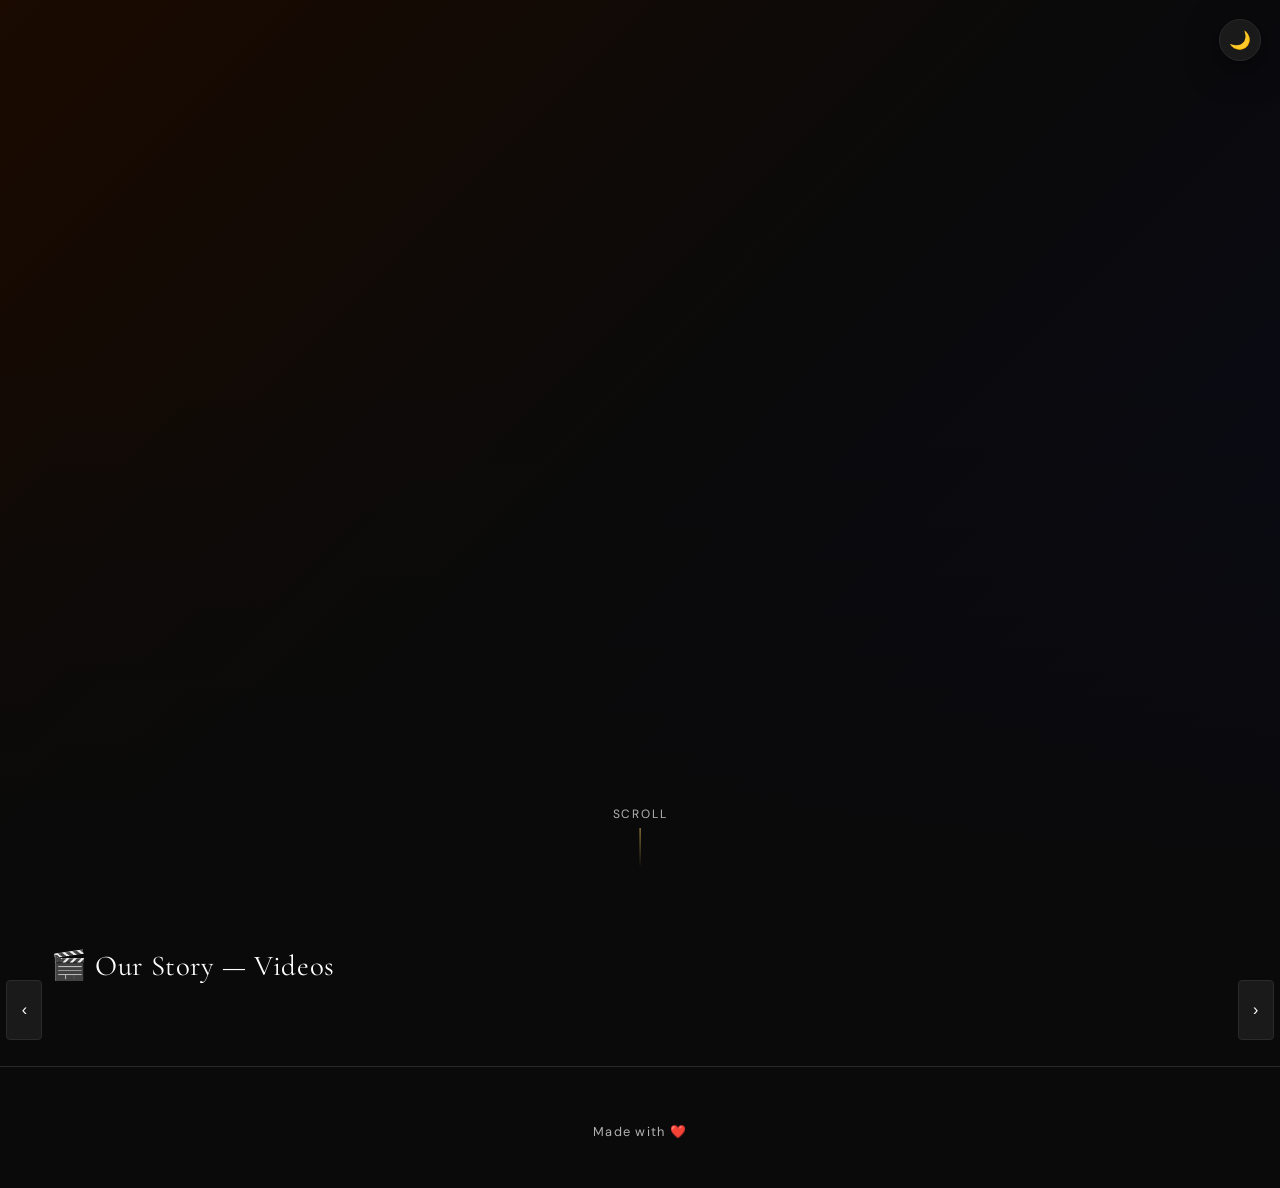
==== index.html @ 2ba0313a "Add files via upload" ====
<!DOCTYPE html>
<html lang="en" data-theme="dark">
<head>
  <meta charset="UTF-8" />
  <meta name="viewport" content="width=device-width, initial-scale=1.0" />
  <title id="page-title">Our Wedding</title>
  <link rel="stylesheet" href="style.css" />
</head>
<body>

  <!-- THEME TOGGLE -->
  <button id="theme-toggle" aria-label="Toggle theme">🌙</button>

  <!-- HERO -->
  <section class="hero">
    <div class="hero-bg">
      <!-- Replace src with your hero image path -->
      <img id="hero-img" src="assets/hero.jpg" alt="" onerror="this.style.display='none'" />
    </div>
    <div class="hero-overlay"></div>
    <div class="hero-content">
      <h1 class="hero-names" id="hero-names"></h1>
      <p class="hero-date" id="hero-date"></p>
      <p class="hero-tagline" id="hero-tagline"></p>
    </div>
    <div class="scroll-hint">Scroll</div>
  </section>

  <!-- VIDEOS ROW -->
  <section class="section" id="videos-section">
    <div class="section-header">
      <h2 class="section-title">🎬 Our Story — Videos</h2>
    </div>
    <div class="scroll-row-wrap">
      <button class="scroll-btn left" data-target="videos-row">&#8249;</button>
      <div class="scroll-row" id="videos-row"></div>
      <button class="scroll-btn right" data-target="videos-row">&#8250;</button>
    </div>
  </section>

  <!-- FUNCTION SECTIONS — injected by app.js -->
  <div id="functions-container"></div>

  <!-- FOOTER -->
  <footer>
    <div class="footer-names" id="footer-names"></div>
    <div id="footer-date"></div>
    <div style="margin-top:0.5rem">Made with ❤️</div>
  </footer>

  <!-- VIDEO MODAL -->
  <div id="video-modal" role="dialog" aria-modal="true">
    <div class="video-modal-inner">
      <button id="vm-close" aria-label="Close video">✕</button>
      <div id="vm-frame"></div>
    </div>
  </div>

  <!-- LIGHTBOX -->
  <div id="lightbox" role="dialog" aria-modal="true">
    <button id="lb-close" aria-label="Close">✕</button>
    <button class="lb-btn" id="lb-prev" aria-label="Previous">&#8249;</button>
    <img id="lb-img" src="" alt="Photo" />
    <button class="lb-btn" id="lb-next" aria-label="Next">&#8250;</button>
    <div id="lb-counter"></div>
  </div>

  <script src="config.js"></script>
  <script src="app.js"></script>
</body>
</html>
---- style.css ----
@import url('https://fonts.googleapis.com/css2?family=Cormorant+Garamond:wght@300;400;600&family=DM+Sans:wght@300;400;500&display=swap');

/* ── THEME VARIABLES ── */
:root {
  --bg-primary: #0a0a0a;
  --bg-secondary: #141414;
  --bg-card: #1a1a1a;
  --text-primary: #ffffff;
  --text-secondary: #b3b3b3;
  --accent: #c9a84c;
  --border: #2a2a2a;
  --overlay: rgba(0,0,0,0.85);
  --shadow: 0 8px 32px rgba(0,0,0,0.5);
  --radius: 8px;
  --transition: 0.3s ease;
}

[data-theme="light"] {
  --bg-primary: #faf9f7;
  --bg-secondary: #f0ece4;
  --bg-card: #ffffff;
  --text-primary: #1a1a1a;
  --text-secondary: #6b6b6b;
  --accent: #c9a84c;
  --border: #e0d8cc;
  --overlay: rgba(0,0,0,0.75);
  --shadow: 0 8px 32px rgba(0,0,0,0.12);
}

/* ── RESET ── */
*, *::before, *::after { box-sizing: border-box; margin: 0; padding: 0; }

html { scroll-behavior: smooth; }

body {
  font-family: 'DM Sans', sans-serif;
  background: var(--bg-primary);
  color: var(--text-primary);
  transition: background var(--transition), color var(--transition);
  overflow-x: hidden;
}

img { display: block; max-width: 100%; }
a { text-decoration: none; color: inherit; }

/* ── THEME TOGGLE ── */
#theme-toggle {
  position: fixed;
  top: 1.2rem;
  right: 1.2rem;
  z-index: 1000;
  background: var(--bg-card);
  border: 1px solid var(--border);
  color: var(--text-primary);
  width: 42px;
  height: 42px;
  border-radius: 50%;
  cursor: pointer;
  font-size: 1.1rem;
  display: flex;
  align-items: center;
  justify-content: center;
  box-shadow: var(--shadow);
  transition: all var(--transition);
}
#theme-toggle:hover { transform: scale(1.1); border-color: var(--accent); }

/* ── HERO ── */
.hero {
  height: 100vh;
  width: 100%;
  position: relative;
  display: flex;
  align-items: center;
  justify-content: center;
  text-align: center;
  overflow: hidden;
}

.hero-bg {
  position: absolute;
  inset: 0;
  background: linear-gradient(135deg, #1a0a00 0%, #0a0a0a 50%, #0a0a1a 100%);
  z-index: 0;
}

.hero-bg img {
  width: 100%;
  height: 100%;
  object-fit: cover;
  object-position: center top;
  opacity: 0.55;
}

.hero-overlay {
  position: absolute;
  inset: 0;
  background: linear-gradient(to bottom, transparent 40%, var(--bg-primary) 100%);
  z-index: 1;
}

.hero-content {
  position: relative;
  z-index: 2;
  padding: 2rem;
  animation: fadeUp 1.2s ease forwards;
}

.hero-names {
  font-family: 'Cormorant Garamond', serif;
  font-size: clamp(2.8rem, 8vw, 6rem);
  font-weight: 300;
  letter-spacing: 0.04em;
  line-height: 1.1;
  color: var(--text-primary);
}

.hero-names span { color: var(--accent); }

.hero-date {
  font-size: clamp(0.85rem, 2vw, 1rem);
  color: var(--text-secondary);
  letter-spacing: 0.25em;
  text-transform: uppercase;
  margin-top: 1rem;
}

.hero-tagline {
  font-family: 'Cormorant Garamond', serif;
  font-size: clamp(1rem, 2.5vw, 1.4rem);
  color: var(--text-secondary);
  margin-top: 0.5rem;
  font-style: italic;
}

.scroll-hint {
  position: absolute;
  bottom: 2rem;
  left: 50%;
  transform: translateX(-50%);
  z-index: 2;
  display: flex;
  flex-direction: column;
  align-items: center;
  gap: 0.4rem;
  color: var(--text-secondary);
  font-size: 0.75rem;
  letter-spacing: 0.15em;
  text-transform: uppercase;
  animation: bounce 2s infinite;
}

.scroll-hint::after {
  content: '';
  width: 1px;
  height: 40px;
  background: linear-gradient(to bottom, var(--accent), transparent);
}

/* ── SECTIONS ── */
.section { padding: 3rem 0; }

.section-header {
  display: flex;
  align-items: center;
  justify-content: space-between;
  padding: 0 4%;
  margin-bottom: 1.2rem;
}

.section-title {
  font-family: 'Cormorant Garamond', serif;
  font-size: clamp(1.3rem, 3vw, 1.8rem);
  font-weight: 400;
  letter-spacing: 0.02em;
}

.section-title .emoji { margin-right: 0.4rem; }

.view-all-link {
  font-size: 0.8rem;
  color: var(--accent);
  letter-spacing: 0.1em;
  text-transform: uppercase;
  border-bottom: 1px solid transparent;
  transition: border-color var(--transition);
}
.view-all-link:hover { border-color: var(--accent); }

/* ── HORIZONTAL SCROLL ROW ── */
.scroll-row-wrap { position: relative; }

.scroll-row {
  display: flex;
  gap: 0.75rem;
  padding: 0.5rem 4%;
  overflow-x: auto;
  scroll-snap-type: x mandatory;
  -webkit-overflow-scrolling: touch;
  scrollbar-width: none;
}
.scroll-row::-webkit-scrollbar { display: none; }

.scroll-btn {
  position: absolute;
  top: 50%;
  transform: translateY(-50%);
  z-index: 10;
  background: var(--bg-card);
  border: 1px solid var(--border);
  color: var(--text-primary);
  width: 36px;
  height: 60px;
  border-radius: 4px;
  cursor: pointer;
  font-size: 1rem;
  transition: all var(--transition);
  display: flex;
  align-items: center;
  justify-content: center;
}
.scroll-btn:hover { background: var(--accent); border-color: var(--accent); color: #000; }
.scroll-btn.left { left: 0.5%; }
.scroll-btn.right { right: 0.5%; }

/* ── CARDS ── */
.card {
  flex: 0 0 auto;
  scroll-snap-align: start;
  border-radius: var(--radius);
  overflow: hidden;
  cursor: pointer;
  position: relative;
  background: var(--bg-card);
  transition: transform var(--transition), box-shadow var(--transition);
}
.card:hover { transform: scale(1.04); box-shadow: var(--shadow); }

/* Video card */
.video-card { width: clamp(220px, 28vw, 360px); }

.video-card .thumb {
  width: 100%;
  aspect-ratio: 16/9;
  object-fit: cover;
}

.video-card .thumb {
  width: 100%;
  height: 180px;
  object-fit: cover;
  background: var(--bg-secondary);
  display: block;
}

.video-card .card-label {
  padding: 0.6rem 0.8rem;
  font-size: 0.85rem;
  color: var(--text-secondary);
  background: var(--bg-card);
}

.video-card .play-icon {
  position: absolute;
  inset: 0;
  display: flex;
  align-items: center;
  justify-content: center;
  background: rgba(0,0,0,0.3);
  opacity: 0;
  transition: opacity var(--transition);
  font-size: 2.5rem;
}
.video-card:hover .play-icon { opacity: 1; }

.video-card .card-label {
  padding: 0.6rem 0.8rem;
  font-size: 0.85rem;
  color: var(--text-secondary);
}

/* Photo card */
.photo-card { width: clamp(150px, 18vw, 240px); }

.photo-card img {
  width: 100%;
  aspect-ratio: 3/4;
  object-fit: cover;
  background: var(--bg-secondary);
}

/* ── PHOTO GRID ── */
.photo-grid {
  display: grid;
  grid-template-columns: repeat(auto-fill, minmax(200px, 1fr));
  gap: 0.5rem;
  padding: 1rem 4%;
}

.grid-item {
  aspect-ratio: 1;
  overflow: hidden;
  border-radius: var(--radius);
  cursor: pointer;
  background: var(--bg-card);
}

.grid-item img {
  width: 100%;
  height: 100%;
  object-fit: cover;
  transition: transform var(--transition);
}
.grid-item:hover img { transform: scale(1.06); }

/* ── VIEW ALL TRIGGER ── */
.view-all-trigger {
  text-align: center;
  padding: 2rem 0 1rem;
  border-top: 1px solid var(--border);
  margin: 1rem 4% 0;
}

.view-all-btn {
  display: inline-flex;
  align-items: center;
  gap: 0.5rem;
  color: var(--accent);
  font-size: 0.9rem;
  letter-spacing: 0.1em;
  text-transform: uppercase;
  cursor: pointer;
  border: 1px solid var(--accent);
  padding: 0.6rem 1.5rem;
  border-radius: 2px;
  transition: all var(--transition);
  background: transparent;
  font-family: 'DM Sans', sans-serif;
}
.view-all-btn:hover { background: var(--accent); color: #000; }

/* ── FULL GRID SECTION ── */
#full-grid-section {
  display: none;
  opacity: 0;
  transition: opacity 0.5s ease;
  padding-top: 2rem;
}
#full-grid-section.visible {
  display: block;
  opacity: 1;
}

.grid-section-title {
  font-family: 'Cormorant Garamond', serif;
  font-size: 1.4rem;
  font-weight: 400;
  padding: 0 4% 1rem;
  color: var(--text-secondary);
  letter-spacing: 0.1em;
  text-transform: uppercase;
}

/* ── LOADING ── */
.loader {
  display: flex;
  justify-content: center;
  padding: 2rem;
}
.loader::after {
  content: '';
  width: 28px;
  height: 28px;
  border: 2px solid var(--border);
  border-top-color: var(--accent);
  border-radius: 50%;
  animation: spin 0.7s linear infinite;
}

.img-placeholder {
  width: 100%;
  height: 100%;
  background: var(--bg-secondary);
  display: flex;
  align-items: center;
  justify-content: center;
  color: var(--text-secondary);
  font-size: 1.5rem;
}

.error-msg {
  text-align: center;
  padding: 2rem;
  color: var(--text-secondary);
  font-size: 0.9rem;
}

/* ── LIGHTBOX ── */
#lightbox {
  display: none;
  position: fixed;
  inset: 0;
  z-index: 2000;
  background: rgba(0,0,0,0.95);
  align-items: center;
  justify-content: center;
}
#lightbox.open { display: flex; }

#lightbox img {
  max-width: 90vw;
  max-height: 88vh;
  object-fit: contain;
  border-radius: 4px;
  animation: fadeIn 0.2s ease;
}

.lb-btn {
  position: absolute;
  top: 50%;
  transform: translateY(-50%);
  background: rgba(255,255,255,0.08);
  border: none;
  color: #fff;
  font-size: 1.5rem;
  width: 48px;
  height: 80px;
  cursor: pointer;
  border-radius: 4px;
  transition: background var(--transition);
  display: flex;
  align-items: center;
  justify-content: center;
}
.lb-btn:hover { background: rgba(255,255,255,0.18); }
#lb-prev { left: 1rem; }
#lb-next { right: 1rem; }

#lb-close {
  position: absolute;
  top: 1rem;
  right: 1rem;
  background: none;
  border: none;
  color: #fff;
  font-size: 1.6rem;
  cursor: pointer;
  opacity: 0.7;
  transition: opacity var(--transition);
}
#lb-close:hover { opacity: 1; }

#lb-counter {
  position: absolute;
  bottom: 1.2rem;
  left: 50%;
  transform: translateX(-50%);
  font-size: 0.8rem;
  color: var(--text-secondary);
  letter-spacing: 0.1em;
}

/* ── VIDEO MODAL ── */
#video-modal {
  display: none;
  position: fixed;
  inset: 0;
  z-index: 2000;
  background: rgba(0,0,0,0.95);
  align-items: center;
  justify-content: center;
}
#video-modal.open { display: flex; }

.video-modal-inner {
  width: min(92vw, 1100px);
  aspect-ratio: 16/9;
  position: relative;
  border-radius: var(--radius);
  overflow: hidden;
  animation: fadeIn 0.2s ease;
}

.video-modal-inner iframe {
  position: absolute;
  top: 0;
  left: 0;
  width: 100%;
  height: 100%;
  border: none;
}

#vm-close {
  position: absolute;
  top: -2.5rem;
  right: 0;
  background: none;
  border: none;
  color: #fff;
  font-size: 1.6rem;
  cursor: pointer;
  opacity: 0.7;
  transition: opacity var(--transition);
}
#vm-close:hover { opacity: 1; }

/* ── FUNCTION PAGE HERO ── */
.fn-hero {
  padding: 5rem 4% 2rem;
  display: flex;
  align-items: center;
  gap: 1rem;
  border-bottom: 1px solid var(--border);
}

.fn-back {
  color: var(--text-secondary);
  font-size: 0.85rem;
  letter-spacing: 0.1em;
  text-transform: uppercase;
  display: flex;
  align-items: center;
  gap: 0.3rem;
  transition: color var(--transition);
  cursor: pointer;
  background: none;
  border: none;
  font-family: 'DM Sans', sans-serif;
}
.fn-back:hover { color: var(--accent); }

.fn-title {
  font-family: 'Cormorant Garamond', serif;
  font-size: clamp(2rem, 5vw, 3.5rem);
  font-weight: 300;
  flex: 1;
  text-align: center;
}

/* ── FEATURED GRID ── */
.featured-grid {
  display: grid;
  grid-template-columns: repeat(3, 1fr);
  gap: 0.5rem;
  padding: 1.5rem 4%;
}

.featured-grid .grid-item { aspect-ratio: 4/3; }

/* ── FOOTER ── */
footer {
  text-align: center;
  padding: 3rem 1rem;
  border-top: 1px solid var(--border);
  color: var(--text-secondary);
  font-size: 0.8rem;
  letter-spacing: 0.1em;
}
footer .footer-names {
  font-family: 'Cormorant Garamond', serif;
  font-size: 1.3rem;
  color: var(--accent);
  margin-bottom: 0.5rem;
}

/* ── ANIMATIONS ── */
@keyframes fadeUp {
  from { opacity: 0; transform: translateY(30px); }
  to   { opacity: 1; transform: translateY(0); }
}
@keyframes fadeIn {
  from { opacity: 0; }
  to   { opacity: 1; }
}
@keyframes spin {
  to { transform: rotate(360deg); }
}
@keyframes bounce {
  0%, 100% { transform: translateX(-50%) translateY(0); }
  50%       { transform: translateX(-50%) translateY(8px); }
}

/* ── RESPONSIVE ── */
@media (max-width: 768px) {
  .featured-grid { grid-template-columns: repeat(2, 1fr); }
  .photo-grid { grid-template-columns: repeat(2, 1fr); }
  .scroll-btn { display: none; }
  #lb-prev { left: 0.3rem; }
  #lb-next { right: 0.3rem; }
}

@media (max-width: 480px) {
  .section-header { padding: 0 3%; }
  .scroll-row { padding: 0.5rem 3%; }
  .photo-grid { grid-template-columns: repeat(2, 1fr); gap: 0.3rem; }
  .featured-grid { grid-template-columns: repeat(2, 1fr); }
}
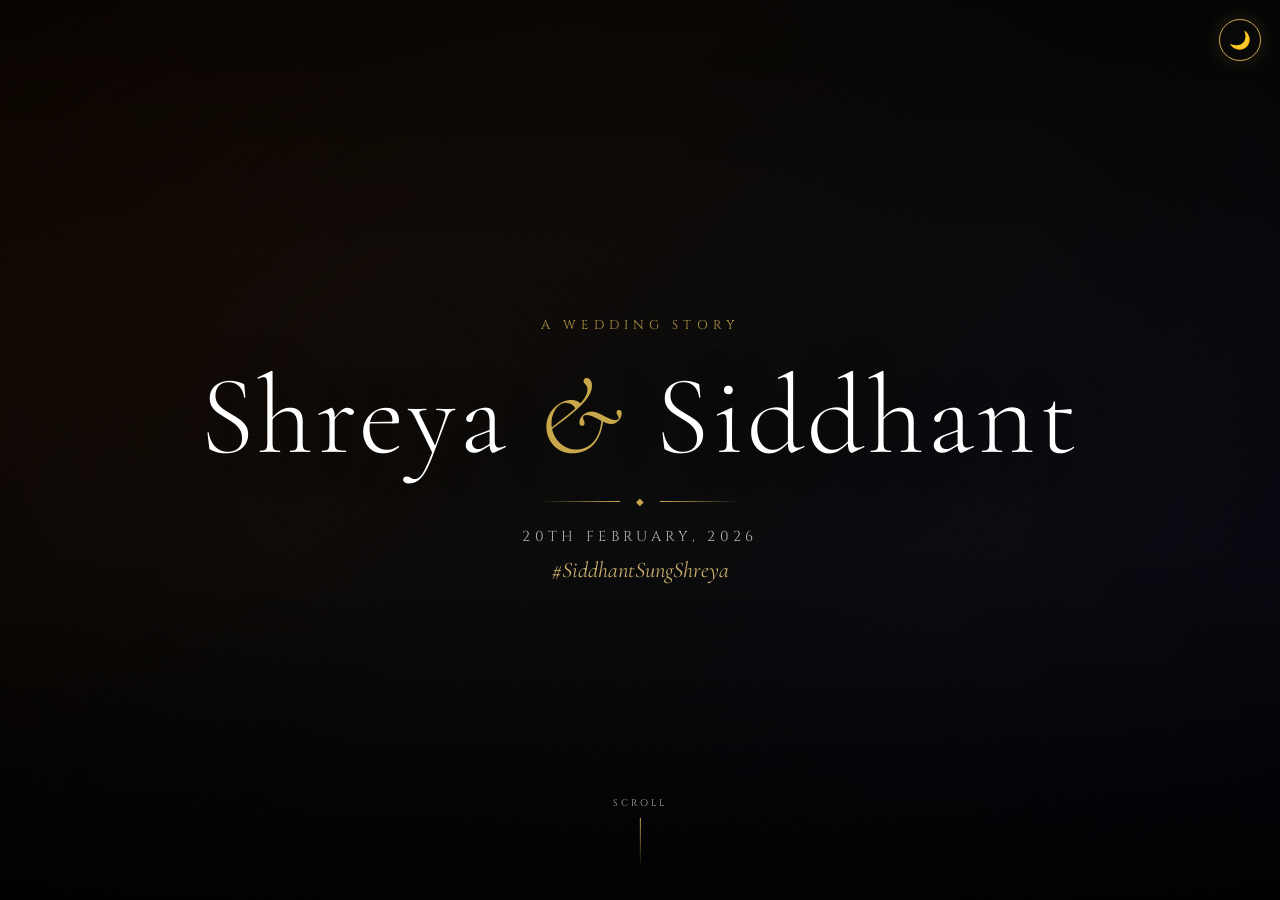
==== commit 622ff051: "Update index.html" ====
--- a/index.html
+++ b/index.html
@@ -6,47 +6,75 @@
   <title id="page-title">Our Wedding</title>
   <link rel="stylesheet" href="style.css" />
 </head>
-<body>
+<body class="snap-page">
 
   <!-- THEME TOGGLE -->
   <button id="theme-toggle" aria-label="Toggle theme">🌙</button>
 
-  <!-- HERO -->
-  <section class="hero">
-    <div class="hero-bg">
-      <!-- Replace src with your hero image path -->
-      <img id="hero-img" src="assets/hero.jpg" alt="" onerror="this.style.display='none'" />
-    </div>
-    <div class="hero-overlay"></div>
-    <div class="hero-content">
-      <h1 class="hero-names" id="hero-names"></h1>
-      <p class="hero-date" id="hero-date"></p>
-      <p class="hero-tagline" id="hero-tagline"></p>
-    </div>
-    <div class="scroll-hint">Scroll</div>
-  </section>
+  <!-- SNAP CONTAINER -->
+  <div id="snap-container">
 
-  <!-- VIDEOS ROW -->
-  <section class="section" id="videos-section">
-    <div class="section-header">
-      <h2 class="section-title">🎬 Our Story — Videos</h2>
-    </div>
-    <div class="scroll-row-wrap">
-      <button class="scroll-btn left" data-target="videos-row">&#8249;</button>
-      <div class="scroll-row" id="videos-row"></div>
-      <button class="scroll-btn right" data-target="videos-row">&#8250;</button>
-    </div>
-  </section>
+    <!-- SNAP 1: HERO -->
+    <section class="snap-section hero" id="hero-section">
+      <div class="hero-bg">
+        <img id="hero-img" src="assets/hero.JPG" alt="" onerror="this.style.display='none'" />
+      </div>
+      <div class="hero-overlay"></div>
+      <div class="hero-content">
+        <div class="hero-eyebrow">A Wedding Story</div>
+        <h1 class="hero-names" id="hero-names"></h1>
+        <div class="hero-divider"><span></span><span class="diamond">◆</span><span></span></div>
+        <p class="hero-date" id="hero-date"></p>
+        <p class="hero-tagline" id="hero-tagline"></p>
+      </div>
+      <div class="scroll-hint">
+        <span>Scroll</span>
+        <div class="scroll-line"></div>
+      </div>
+    </section>
 
-  <!-- FUNCTION SECTIONS — injected by app.js -->
-  <div id="functions-container"></div>
+    <!-- SNAP 2: TEASER -->
+    <section class="snap-section teaser-section" id="teaser-section">
+      <div class="teaser-content">
+        <div class="teaser-label">✦ Our Wedding Teaser ✦</div>
+        <div class="teaser-video-wrap" id="teaser-video-wrap"></div>
+        <div class="scroll-hint" style="position:relative;bottom:auto;left:auto;transform:none;margin-top:2rem;align-self:center;">
+          <span>Continue</span>
+          <div class="scroll-line"></div>
+        </div>
+      </div>
+    </section>
 
-  <!-- FOOTER -->
-  <footer>
-    <div class="footer-names" id="footer-names"></div>
-    <div id="footer-date"></div>
-    <div style="margin-top:0.5rem">Made with ❤️</div>
-  </footer>
+    <!-- SNAP 3: MAIN CONTENT (scrollable internally) -->
+    <section class="snap-section content-section" id="content-section">
+
+      <div class="section" id="videos-section">
+        <div class="section-header">
+          <h2 class="section-title">
+            <img src="https://fonts.gstatic.com/s/e/notoemoji/latest/1f3ac/512.gif" class="hd-emoji" alt="🎬">
+            Our Story — Videos
+          </h2>
+          <a href="videos.html" class="view-all-link">View All →</a>
+        </div>
+        <div class="scroll-row-wrap">
+          <button class="scroll-btn left" data-target="videos-row">&#8249;</button>
+          <div class="scroll-row" id="videos-row"></div>
+          <button class="scroll-btn right" data-target="videos-row">&#8250;</button>
+        </div>
+      </div>
+
+      <div id="functions-container"></div>
+
+      <footer>
+        <div class="footer-ornament">◆ ◆ ◆</div>
+        <div class="footer-names" id="footer-names"></div>
+        <div id="footer-date"></div>
+        <div class="footer-credit">Made with ❤️</div>
+      </footer>
+
+    </section>
+
+  </div>
 
   <!-- VIDEO MODAL -->
   <div id="video-modal" role="dialog" aria-modal="true">
--- a/style.css
+++ b/style.css
@@ -1,4 +1,4 @@
-@import url('https://fonts.googleapis.com/css2?family=Cormorant+Garamond:wght@300;400;600&family=DM+Sans:wght@300;400;500&display=swap');
+@import url('https://fonts.googleapis.com/css2?family=Cormorant+Garamond:ital,wght@0,300;0,400;0,600;1,300;1,400&family=DM+Sans:wght@300;400;500&family=Cinzel:wght@400;600&display=swap');
 
 /* ── THEME VARIABLES ── */
 :root {
@@ -8,11 +8,13 @@
   --text-primary: #ffffff;
   --text-secondary: #b3b3b3;
   --accent: #c9a84c;
+  --accent-light: #e8c97a;
   --border: #2a2a2a;
   --overlay: rgba(0,0,0,0.85);
   --shadow: 0 8px 32px rgba(0,0,0,0.5);
   --radius: 8px;
   --transition: 0.3s ease;
+  --grain: url("data:image/svg+xml,%3Csvg viewBox='0 0 256 256' xmlns='http://www.w3.org/2000/svg'%3E%3Cfilter id='noise'%3E%3CfeTurbulence type='fractalNoise' baseFrequency='0.9' numOctaves='4' stitchTiles='stitch'/%3E%3C/filter%3E%3Crect width='100%25' height='100%25' filter='url(%23noise)' opacity='0.03'/%3E%3C/svg%3E");
 }
 
 [data-theme="light"] {
@@ -22,6 +24,7 @@
   --text-primary: #1a1a1a;
   --text-secondary: #6b6b6b;
   --accent: #c9a84c;
+  --accent-light: #a07830;
   --border: #e0d8cc;
   --overlay: rgba(0,0,0,0.75);
   --shadow: 0 8px 32px rgba(0,0,0,0.12);
@@ -29,7 +32,6 @@
 
 /* ── RESET ── */
 *, *::before, *::after { box-sizing: border-box; margin: 0; padding: 0; }
-
 html { scroll-behavior: smooth; }
 
 body {
@@ -38,10 +40,51 @@
   color: var(--text-primary);
   transition: background var(--transition), color var(--transition);
   overflow-x: hidden;
+  overflow-y: auto;
+}
+
+body.snap-page {
+  overflow: hidden;
 }
 
 img { display: block; max-width: 100%; }
 a { text-decoration: none; color: inherit; }
+
+/* ── HD EMOJI ── */
+.hd-emoji {
+  width: 1.4em;
+  height: 1.4em;
+  vertical-align: middle;
+  display: inline-block;
+  image-rendering: crisp-edges;
+}
+
+/* ── SNAP CONTAINER ── */
+#snap-container {
+  height: 100vh;
+  overflow-y: scroll;
+  scroll-snap-type: y mandatory;
+  scroll-behavior: smooth;
+  -webkit-overflow-scrolling: touch;
+}
+
+.snap-section {
+  scroll-snap-align: start;
+  scroll-snap-stop: always;
+  height: 100vh;
+  position: relative;
+}
+
+/* Content section overrides to allow internal scroll */
+.content-section {
+  height: 100vh;
+  overflow-y: auto;
+  scroll-snap-align: start;
+  scrollbar-width: thin;
+  scrollbar-color: var(--accent) transparent;
+}
+.content-section::-webkit-scrollbar { width: 4px; }
+.content-section::-webkit-scrollbar-thumb { background: var(--accent); border-radius: 2px; }
 
 /* ── THEME TOGGLE ── */
 #theme-toggle {
@@ -49,8 +92,9 @@
   top: 1.2rem;
   right: 1.2rem;
   z-index: 1000;
-  background: var(--bg-card);
-  border: 1px solid var(--border);
+  background: rgba(10,10,10,0.7);
+  backdrop-filter: blur(10px);
+  border: 1px solid var(--accent);
   color: var(--text-primary);
   width: 42px;
   height: 42px;
@@ -60,16 +104,13 @@
   display: flex;
   align-items: center;
   justify-content: center;
-  box-shadow: var(--shadow);
+  box-shadow: 0 0 20px rgba(201,168,76,0.2);
   transition: all var(--transition);
 }
-#theme-toggle:hover { transform: scale(1.1); border-color: var(--accent); }
+#theme-toggle:hover { transform: scale(1.1); box-shadow: 0 0 30px rgba(201,168,76,0.4); }
 
 /* ── HERO ── */
 .hero {
-  height: 100vh;
-  width: 100%;
-  position: relative;
   display: flex;
   align-items: center;
   justify-content: center;
@@ -82,20 +123,31 @@
   inset: 0;
   background: linear-gradient(135deg, #1a0a00 0%, #0a0a0a 50%, #0a0a1a 100%);
   z-index: 0;
+}
+
+.hero-bg::after {
+  content: '';
+  position: absolute;
+  inset: 0;
+  background: var(--grain);
+  opacity: 0.4;
+  pointer-events: none;
 }
 
 .hero-bg img {
   width: 100%;
   height: 100%;
   object-fit: cover;
-  object-position: center top;
+  object-position: center 25%;
   opacity: 0.55;
 }
 
 .hero-overlay {
   position: absolute;
   inset: 0;
-  background: linear-gradient(to bottom, transparent 40%, var(--bg-primary) 100%);
+  background: 
+    linear-gradient(to bottom, rgba(0,0,0,0.3) 0%, transparent 30%, transparent 60%, rgba(0,0,0,0.8) 100%),
+    radial-gradient(ellipse at center, transparent 40%, rgba(0,0,0,0.5) 100%);
   z-index: 1;
 }
 
@@ -103,36 +155,70 @@
   position: relative;
   z-index: 2;
   padding: 2rem;
-  animation: fadeUp 1.2s ease forwards;
+  animation: fadeUp 1.4s cubic-bezier(0.16,1,0.3,1) forwards;
+}
+
+.hero-eyebrow {
+  font-family: 'Cinzel', serif;
+  font-size: clamp(0.6rem, 1.5vw, 0.8rem);
+  letter-spacing: 0.4em;
+  text-transform: uppercase;
+  color: var(--accent);
+  margin-bottom: 1.5rem;
+  opacity: 0.9;
 }
 
 .hero-names {
   font-family: 'Cormorant Garamond', serif;
-  font-size: clamp(2.8rem, 8vw, 6rem);
+  font-size: clamp(3rem, 9vw, 7rem);
   font-weight: 300;
-  letter-spacing: 0.04em;
-  line-height: 1.1;
+  letter-spacing: 0.03em;
+  line-height: 1.05;
   color: var(--text-primary);
-}
-
-.hero-names span { color: var(--accent); }
+  text-shadow: 0 2px 40px rgba(0,0,0,0.5);
+}
+
+.hero-names span { color: var(--accent); font-style: italic; }
+
+.hero-divider {
+  display: flex;
+  align-items: center;
+  justify-content: center;
+  gap: 1rem;
+  margin: 1.2rem 0;
+}
+.hero-divider span:not(.diamond) {
+  width: 80px;
+  height: 1px;
+  background: linear-gradient(to right, transparent, var(--accent));
+}
+.hero-divider span:last-child {
+  background: linear-gradient(to left, transparent, var(--accent));
+}
+.diamond {
+  color: var(--accent);
+  font-size: 0.6rem;
+  letter-spacing: 0;
+}
 
 .hero-date {
-  font-size: clamp(0.85rem, 2vw, 1rem);
-  color: var(--text-secondary);
-  letter-spacing: 0.25em;
-  text-transform: uppercase;
-  margin-top: 1rem;
+  font-family: 'Cinzel', serif;
+  font-size: clamp(0.7rem, 1.8vw, 0.9rem);
+  color: var(--text-secondary);
+  letter-spacing: 0.3em;
+  text-transform: uppercase;
 }
 
 .hero-tagline {
   font-family: 'Cormorant Garamond', serif;
   font-size: clamp(1rem, 2.5vw, 1.4rem);
-  color: var(--text-secondary);
-  margin-top: 0.5rem;
+  color: var(--accent-light);
+  margin-top: 0.6rem;
   font-style: italic;
-}
-
+  opacity: 0.85;
+}
+
+/* ── SCROLL HINT ── */
 .scroll-hint {
   position: absolute;
   bottom: 2rem;
@@ -142,23 +228,84 @@
   display: flex;
   flex-direction: column;
   align-items: center;
-  gap: 0.4rem;
-  color: var(--text-secondary);
-  font-size: 0.75rem;
-  letter-spacing: 0.15em;
-  text-transform: uppercase;
-  animation: bounce 2s infinite;
-}
-
-.scroll-hint::after {
+  gap: 0.5rem;
+  color: var(--text-secondary);
+  font-family: 'Cinzel', serif;
+  font-size: 0.6rem;
+  letter-spacing: 0.3em;
+  text-transform: uppercase;
+  animation: bounce 2.5s infinite;
+}
+
+.scroll-line {
+  width: 1px;
+  height: 50px;
+  background: linear-gradient(to bottom, var(--accent), transparent);
+}
+
+/* ── TEASER SECTION ── */
+.teaser-section {
+  display: flex;
+  align-items: center;
+  justify-content: center;
+  background: var(--bg-primary);
+  overflow: hidden;
+}
+
+.teaser-section::before {
   content: '';
-  width: 1px;
-  height: 40px;
-  background: linear-gradient(to bottom, var(--accent), transparent);
+  position: absolute;
+  inset: 0;
+  background: 
+    radial-gradient(ellipse at 20% 50%, rgba(201,168,76,0.05) 0%, transparent 60%),
+    radial-gradient(ellipse at 80% 50%, rgba(201,168,76,0.03) 0%, transparent 60%);
+  pointer-events: none;
+}
+
+.teaser-content {
+  position: relative;
+  z-index: 2;
+  width: min(90vw, 960px);
+  display: flex;
+  flex-direction: column;
+  align-items: center;
+  gap: 1.2rem;
+}
+
+.teaser-label {
+  font-family: 'Cinzel', serif;
+  font-size: clamp(0.6rem, 1.5vw, 0.75rem);
+  letter-spacing: 0.4em;
+  text-transform: uppercase;
+  color: var(--accent);
+}
+
+.teaser-title {
+  font-family: 'Cormorant Garamond', serif;
+  font-size: clamp(1.8rem, 4vw, 3rem);
+  font-weight: 300;
+  font-style: italic;
+  color: var(--text-primary);
+  text-align: center;
+}
+
+.teaser-video-wrap {
+  width: 100%;
+  aspect-ratio: 16/9;
+  border-radius: var(--radius);
+  overflow: hidden;
+  border: 1px solid var(--border);
+  box-shadow: 0 20px 60px rgba(0,0,0,0.6), 0 0 0 1px rgba(201,168,76,0.1);
+}
+
+.teaser-video-wrap iframe {
+  width: 100%;
+  height: 100%;
+  border: none;
 }
 
 /* ── SECTIONS ── */
-.section { padding: 3rem 0; }
+.section { padding: 2.5rem 0; }
 
 .section-header {
   display: flex;
@@ -172,23 +319,34 @@
   font-family: 'Cormorant Garamond', serif;
   font-size: clamp(1.3rem, 3vw, 1.8rem);
   font-weight: 400;
-  letter-spacing: 0.02em;
-}
-
-.section-title .emoji { margin-right: 0.4rem; }
+  letter-spacing: 0.05em;
+  display: flex;
+  align-items: center;
+  gap: 0.5rem;
+}
+
+.section-emoji {
+  font-size: 1.2em;
+  image-rendering: crisp-edges;
+}
 
 .view-all-link {
-  font-size: 0.8rem;
+  font-family: 'Cinzel', serif;
+  font-size: 0.65rem;
   color: var(--accent);
-  letter-spacing: 0.1em;
+  letter-spacing: 0.2em;
   text-transform: uppercase;
   border-bottom: 1px solid transparent;
   transition: border-color var(--transition);
+  padding-bottom: 2px;
 }
 .view-all-link:hover { border-color: var(--accent); }
 
 /* ── HORIZONTAL SCROLL ROW ── */
-.scroll-row-wrap { position: relative; }
+.scroll-row-wrap {
+  position: relative;
+  padding: 0 40px;
+}
 
 .scroll-row {
   display: flex;
@@ -206,22 +364,23 @@
   top: 50%;
   transform: translateY(-50%);
   z-index: 10;
-  background: var(--bg-card);
-  border: 1px solid var(--border);
-  color: var(--text-primary);
+  background: rgba(10,10,10,0.8);
+  backdrop-filter: blur(10px);
+  border: 1px solid var(--accent);
+  color: var(--accent);
   width: 36px;
   height: 60px;
   border-radius: 4px;
   cursor: pointer;
-  font-size: 1rem;
+  font-size: 1.2rem;
   transition: all var(--transition);
-  display: flex;
-  align-items: center;
-  justify-content: center;
-}
-.scroll-btn:hover { background: var(--accent); border-color: var(--accent); color: #000; }
-.scroll-btn.left { left: 0.5%; }
-.scroll-btn.right { right: 0.5%; }
+  display: none;
+  align-items: center;
+  justify-content: center;
+}
+.scroll-btn:hover { background: var(--accent); color: #000; }
+.scroll-btn.left { left: 0; }
+.scroll-btn.right { right: 0; }
 
 /* ── CARDS ── */
 .card {
@@ -233,31 +392,21 @@
   position: relative;
   background: var(--bg-card);
   transition: transform var(--transition), box-shadow var(--transition);
-}
-.card:hover { transform: scale(1.04); box-shadow: var(--shadow); }
-
-/* Video card */
-.video-card { width: clamp(220px, 28vw, 360px); }
+  border: 1px solid var(--border);
+}
+.card:hover {
+  transform: scale(1.03) translateY(-2px);
+  box-shadow: 0 12px 40px rgba(0,0,0,0.5), 0 0 0 1px rgba(201,168,76,0.2);
+}
+
+.video-card { width: clamp(180px, 22vw, 280px); aspect-ratio: 16/9; position: relative; }
 
 .video-card .thumb {
   width: 100%;
-  aspect-ratio: 16/9;
-  object-fit: cover;
-}
-
-.video-card .thumb {
-  width: 100%;
-  height: 180px;
+  height: 100%;
   object-fit: cover;
   background: var(--bg-secondary);
   display: block;
-}
-
-.video-card .card-label {
-  padding: 0.6rem 0.8rem;
-  font-size: 0.85rem;
-  color: var(--text-secondary);
-  background: var(--bg-card);
 }
 
 .video-card .play-icon {
@@ -274,12 +423,17 @@
 .video-card:hover .play-icon { opacity: 1; }
 
 .video-card .card-label {
+  position: absolute;
+  bottom: 0;
+  left: 0;
+  right: 0;
   padding: 0.6rem 0.8rem;
-  font-size: 0.85rem;
-  color: var(--text-secondary);
-}
-
-/* Photo card */
+  font-family: 'DM Sans', sans-serif;
+  font-size: 0.8rem;
+  color: #fff;
+  background: linear-gradient(transparent, rgba(0,0,0,0.85));
+}
+
 .photo-card { width: clamp(150px, 18vw, 240px); }
 
 .photo-card img {
@@ -303,15 +457,16 @@
   border-radius: var(--radius);
   cursor: pointer;
   background: var(--bg-card);
+  border: 1px solid var(--border);
 }
 
 .grid-item img {
   width: 100%;
   height: 100%;
   object-fit: cover;
-  transition: transform var(--transition);
-}
-.grid-item:hover img { transform: scale(1.06); }
+  transition: transform 0.4s ease;
+}
+.grid-item:hover img { transform: scale(1.07); }
 
 /* ── VIEW ALL TRIGGER ── */
 .view-all-trigger {
@@ -326,16 +481,16 @@
   align-items: center;
   gap: 0.5rem;
   color: var(--accent);
-  font-size: 0.9rem;
-  letter-spacing: 0.1em;
+  font-family: 'Cinzel', serif;
+  font-size: 0.75rem;
+  letter-spacing: 0.2em;
   text-transform: uppercase;
   cursor: pointer;
   border: 1px solid var(--accent);
-  padding: 0.6rem 1.5rem;
+  padding: 0.7rem 2rem;
   border-radius: 2px;
   transition: all var(--transition);
   background: transparent;
-  font-family: 'DM Sans', sans-serif;
 }
 .view-all-btn:hover { background: var(--accent); color: #000; }
 
@@ -346,35 +501,28 @@
   transition: opacity 0.5s ease;
   padding-top: 2rem;
 }
-#full-grid-section.visible {
-  display: block;
-  opacity: 1;
-}
+#full-grid-section.visible { display: block; opacity: 1; }
 
 .grid-section-title {
-  font-family: 'Cormorant Garamond', serif;
-  font-size: 1.4rem;
+  font-family: 'Cinzel', serif;
+  font-size: 0.8rem;
   font-weight: 400;
   padding: 0 4% 1rem;
   color: var(--text-secondary);
-  letter-spacing: 0.1em;
+  letter-spacing: 0.3em;
   text-transform: uppercase;
 }
 
 /* ── LOADING ── */
-.loader {
-  display: flex;
-  justify-content: center;
-  padding: 2rem;
-}
+.loader { display: flex; justify-content: center; padding: 2rem; }
 .loader::after {
   content: '';
   width: 28px;
   height: 28px;
-  border: 2px solid var(--border);
+  border: 1px solid var(--border);
   border-top-color: var(--accent);
   border-radius: 50%;
-  animation: spin 0.7s linear infinite;
+  animation: spin 0.8s linear infinite;
 }
 
 .img-placeholder {
@@ -392,7 +540,9 @@
   text-align: center;
   padding: 2rem;
   color: var(--text-secondary);
-  font-size: 0.9rem;
+  font-size: 0.85rem;
+  font-family: 'Cinzel', serif;
+  letter-spacing: 0.1em;
 }
 
 /* ── LIGHTBOX ── */
@@ -401,7 +551,7 @@
   position: fixed;
   inset: 0;
   z-index: 2000;
-  background: rgba(0,0,0,0.95);
+  background: rgba(0,0,0,0.97);
   align-items: center;
   justify-content: center;
 }
@@ -412,27 +562,29 @@
   max-height: 88vh;
   object-fit: contain;
   border-radius: 4px;
-  animation: fadeIn 0.2s ease;
+  animation: fadeIn 0.25s ease;
+  box-shadow: 0 0 80px rgba(0,0,0,0.8);
 }
 
 .lb-btn {
   position: absolute;
   top: 50%;
   transform: translateY(-50%);
-  background: rgba(255,255,255,0.08);
-  border: none;
+  background: rgba(255,255,255,0.05);
+  backdrop-filter: blur(10px);
+  border: 1px solid rgba(255,255,255,0.1);
   color: #fff;
-  font-size: 1.5rem;
-  width: 48px;
-  height: 80px;
+  font-size: 1.8rem;
+  width: 52px;
+  height: 90px;
   cursor: pointer;
   border-radius: 4px;
-  transition: background var(--transition);
-  display: flex;
-  align-items: center;
-  justify-content: center;
-}
-.lb-btn:hover { background: rgba(255,255,255,0.18); }
+  transition: all var(--transition);
+  display: flex;
+  align-items: center;
+  justify-content: center;
+}
+.lb-btn:hover { background: rgba(201,168,76,0.2); border-color: var(--accent); color: var(--accent); }
 #lb-prev { left: 1rem; }
 #lb-next { right: 1rem; }
 
@@ -445,19 +597,34 @@
   color: #fff;
   font-size: 1.6rem;
   cursor: pointer;
-  opacity: 0.7;
+  opacity: 0.5;
   transition: opacity var(--transition);
+  font-family: 'DM Sans', sans-serif;
 }
 #lb-close:hover { opacity: 1; }
 
+#lb-download {
+  position: absolute;
+  top: 1rem;
+  right: 3.5rem;
+  color: #fff;
+  font-size: 1.2rem;
+  opacity: 0.5;
+  transition: opacity var(--transition);
+  cursor: pointer;
+  text-decoration: none;
+}
+#lb-download:hover { opacity: 1; }
+
 #lb-counter {
   position: absolute;
-  bottom: 1.2rem;
+  bottom: 1.5rem;
   left: 50%;
   transform: translateX(-50%);
-  font-size: 0.8rem;
-  color: var(--text-secondary);
-  letter-spacing: 0.1em;
+  font-family: 'Cinzel', serif;
+  font-size: 0.65rem;
+  color: var(--text-secondary);
+  letter-spacing: 0.3em;
 }
 
 /* ── VIDEO MODAL ── */
@@ -466,7 +633,7 @@
   position: fixed;
   inset: 0;
   z-index: 2000;
-  background: rgba(0,0,0,0.95);
+  background: rgba(0,0,0,0.97);
   align-items: center;
   justify-content: center;
 }
@@ -478,15 +645,14 @@
   position: relative;
   border-radius: var(--radius);
   overflow: hidden;
-  animation: fadeIn 0.2s ease;
+  animation: fadeIn 0.25s ease;
+  box-shadow: 0 0 80px rgba(0,0,0,0.8), 0 0 0 1px rgba(201,168,76,0.1);
 }
 
 .video-modal-inner iframe {
   position: absolute;
-  top: 0;
-  left: 0;
-  width: 100%;
-  height: 100%;
+  top: 0; left: 0;
+  width: 100%; height: 100%;
   border: none;
 }
 
@@ -499,33 +665,34 @@
   color: #fff;
   font-size: 1.6rem;
   cursor: pointer;
-  opacity: 0.7;
+  opacity: 0.5;
   transition: opacity var(--transition);
 }
 #vm-close:hover { opacity: 1; }
 
-/* ── FUNCTION PAGE HERO ── */
+/* ── FUNCTION PAGE ── */
 .fn-hero {
   padding: 5rem 4% 2rem;
   display: flex;
   align-items: center;
   gap: 1rem;
   border-bottom: 1px solid var(--border);
+  background: linear-gradient(to bottom, var(--bg-secondary), transparent);
 }
 
 .fn-back {
-  color: var(--text-secondary);
-  font-size: 0.85rem;
-  letter-spacing: 0.1em;
-  text-transform: uppercase;
-  display: flex;
-  align-items: center;
-  gap: 0.3rem;
+  font-family: 'Cinzel', serif;
+  font-size: 0.65rem;
+  color: var(--text-secondary);
+  letter-spacing: 0.2em;
+  text-transform: uppercase;
+  display: flex;
+  align-items: center;
+  gap: 0.4rem;
   transition: color var(--transition);
   cursor: pointer;
   background: none;
   border: none;
-  font-family: 'DM Sans', sans-serif;
 }
 .fn-back:hover { color: var(--accent); }
 
@@ -535,6 +702,7 @@
   font-weight: 300;
   flex: 1;
   text-align: center;
+  letter-spacing: 0.05em;
 }
 
 /* ── FEATURED GRID ── */
@@ -544,7 +712,6 @@
   gap: 0.5rem;
   padding: 1.5rem 4%;
 }
-
 .featured-grid .grid-item { aspect-ratio: 4/3; }
 
 /* ── FOOTER ── */
@@ -553,31 +720,52 @@
   padding: 3rem 1rem;
   border-top: 1px solid var(--border);
   color: var(--text-secondary);
-  font-size: 0.8rem;
-  letter-spacing: 0.1em;
-}
+}
+
+.footer-ornament {
+  color: var(--accent);
+  font-size: 0.5rem;
+  letter-spacing: 0.8em;
+  margin-bottom: 1.5rem;
+  opacity: 0.6;
+}
+
 footer .footer-names {
   font-family: 'Cormorant Garamond', serif;
-  font-size: 1.3rem;
+  font-size: 1.5rem;
+  font-weight: 300;
   color: var(--accent);
-  margin-bottom: 0.5rem;
+  margin-bottom: 0.4rem;
+  letter-spacing: 0.05em;
+}
+
+footer #footer-date {
+  font-family: 'Cinzel', serif;
+  font-size: 0.65rem;
+  letter-spacing: 0.3em;
+  text-transform: uppercase;
+  color: var(--text-secondary);
+}
+
+.footer-credit {
+  margin-top: 1rem;
+  font-size: 0.75rem;
+  opacity: 0.4;
 }
 
 /* ── ANIMATIONS ── */
 @keyframes fadeUp {
-  from { opacity: 0; transform: translateY(30px); }
+  from { opacity: 0; transform: translateY(40px); }
   to   { opacity: 1; transform: translateY(0); }
 }
 @keyframes fadeIn {
   from { opacity: 0; }
   to   { opacity: 1; }
 }
-@keyframes spin {
-  to { transform: rotate(360deg); }
-}
+@keyframes spin { to { transform: rotate(360deg); } }
 @keyframes bounce {
   0%, 100% { transform: translateX(-50%) translateY(0); }
-  50%       { transform: translateX(-50%) translateY(8px); }
+  50%       { transform: translateX(-50%) translateY(10px); }
 }
 
 /* ── RESPONSIVE ── */
@@ -587,6 +775,7 @@
   .scroll-btn { display: none; }
   #lb-prev { left: 0.3rem; }
   #lb-next { right: 0.3rem; }
+  .teaser-content { gap: 0.8rem; }
 }
 
 @media (max-width: 480px) {
